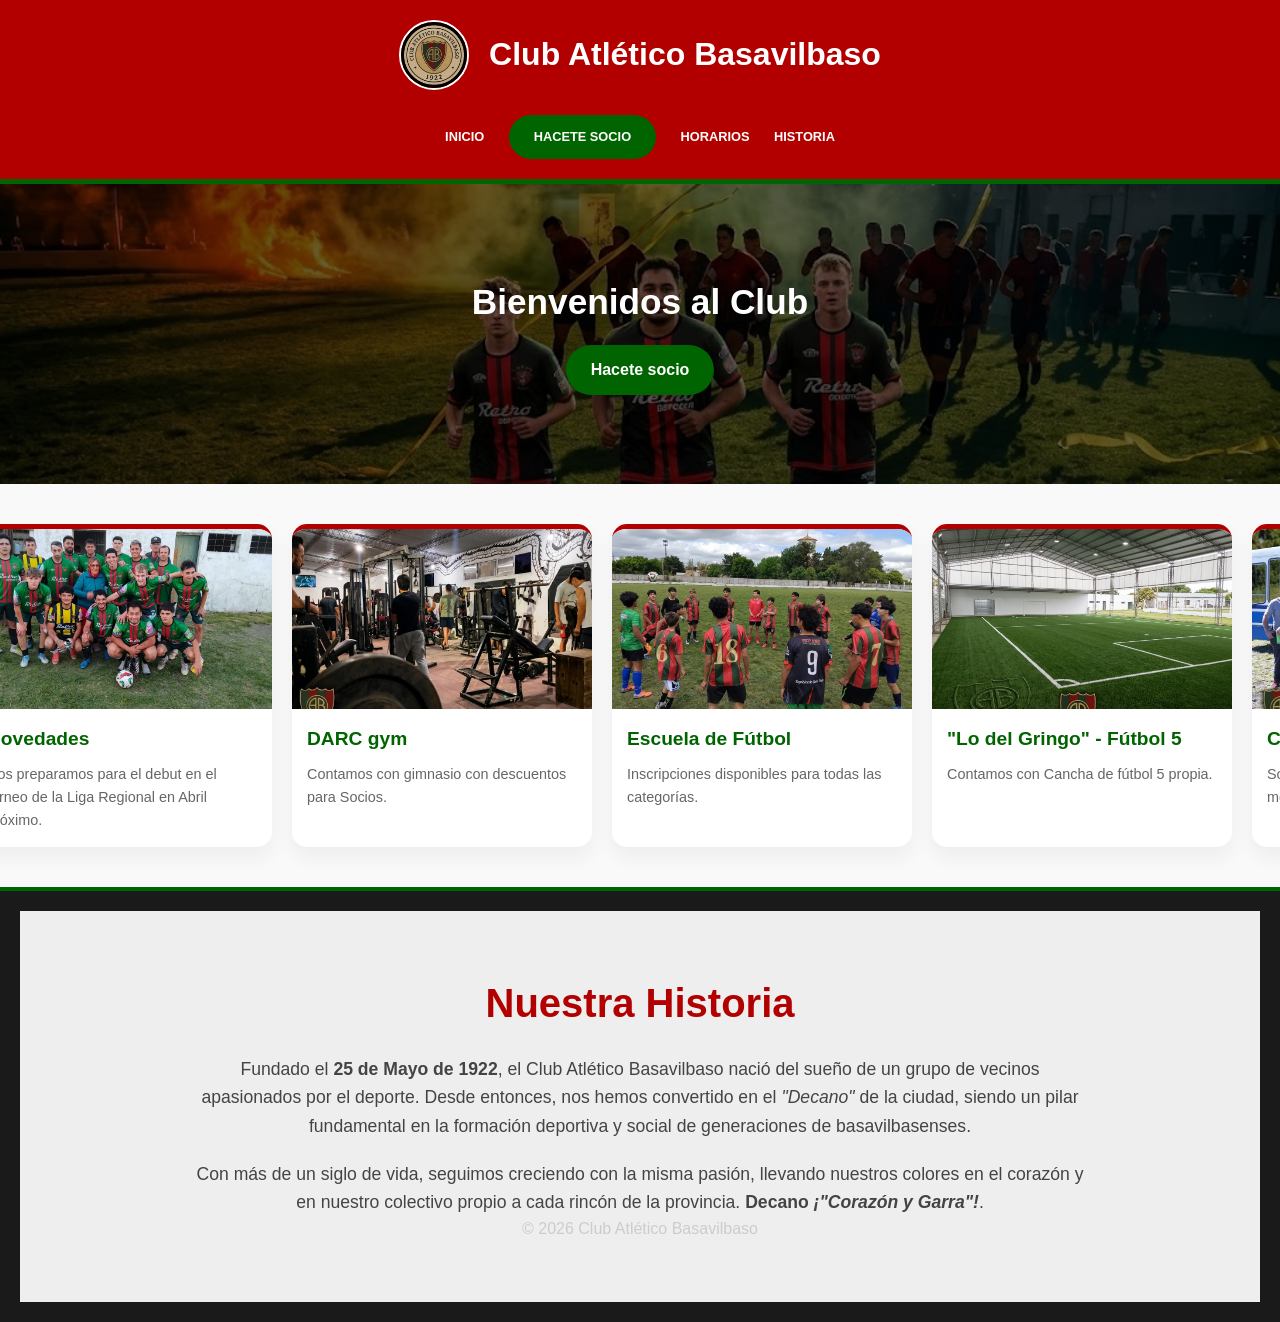
==== index.html @ 32318f72 "Add files via upload" ====
﻿<!DOCTYPE html>
<html lang="es">
<head>
    <meta charset="UTF-8">
    <meta name="viewport" content="width=device-width, initial-scale=1.0">
    <title>Club Atlético Basavilbaso</title>
    
    <style>
        * {
            box-sizing: border-box;
            margin: 0;
            padding: 0;
        }

        body {
            font-family: 'Segoe UI', Arial, sans-serif;
            line-height: 1.6;
            background-color: #f9f9f9;
            color: #333;
            overflow-x: hidden;
        }

        /* ENCABEZADO */
        header {
            background-color: #b20000;
            color: white;
            padding: 20px;
            text-align: center;
            border-bottom: 5px solid #006400;
        }

        .header-content {
            display: flex;
            align-items: center;
            justify-content: center;
            gap: 20px;
            margin-bottom: 10px;
        }

        .escudo {
            height: 70px;
            width: 70px;
            border-radius: 50%;
            border: 2px solid white;
            object-fit: cover;
        }

        nav a {
            color: white;
            margin: 0 10px;
            text-decoration: none;
            font-weight: bold;
            text-transform: uppercase;
            font-size: 0.8rem;
        }

        /* HERO */
        .hero {
            background: linear-gradient(rgba(0,0,0,0.6), rgba(0,0,0,0.6)), url("cancha3.jpg") center/cover;
            height: 300px;
            display: flex;
            flex-direction: column;
            align-items: center;
            justify-content: center;
            color: white;
            text-align: center;
        }

        .hero h2 { font-size: 2.2rem; }

        .hero button {
            padding: 12px 25px;
            border: none;
            background: #006400;
            color: white;
            font-weight: bold;
            cursor: pointer;
            border-radius: 50px;
            margin-top: 15px;
            transition: 0.3s;
        }

        /* NOTICIAS CON SCROLL AUTOMÁTICO */
        .noticias-container {
            width: 100%;
            overflow-x: auto; /* Permite scroll manual también */
            padding: 40px 0;
            white-space: nowrap; /* Alinea las tarjetas en una sola fila */
            scrollbar-width: none; /* Oculta scroll en Firefox */
        }

        .noticias-container::-webkit-scrollbar { display: none; } /* Oculta scroll en Chrome/Safari */

        .noticias-track {
            display: inline-flex;
            gap: 20px;
            padding: 0 20px;
        }

        .card {
            background: white;
            border-radius: 15px;
            width: 300px; /* Ancho fijo para que el scroll funcione bien */
            box-shadow: 0px 10px 20px rgba(0,0,0,0.05);
            border-top: 5px solid #b20000;
            overflow: hidden;
            display: flex;
            flex-direction: column;
            white-space: normal; /* Permite que el texto adentro se rompa normal */
        }

        /* CORRECCIÓN DE IMÁGENES EN TARJETAS */
        .card img {
            width: 100%;
            height: 180px;
            object-fit: cover; /* Hace que todas las fotos midan lo mismo sin deformarse */
        }

        .card-content {
            padding: 15px;
        }

        .card h3 { color: #006400; margin-bottom: 8px; font-size: 1.2rem; }
        .card p { font-size: 0.9rem; color: #666; }

        footer {
            text-align: center;
            padding: 20px;
            background: #1a1a1a;
            color: #ccc;
            border-top: 4px solid #006400;
        }
		.btn-socio {
    display: inline-block;
    padding: 12px 25px;
    background: #006400;
    color: white;
    font-weight: bold;
    text-decoration: none;
    border-radius: 50px;
    margin-top: 15px;
    transition: 0.3s;
}

.btn-socio:hover {
    background: #004d00;
    transform: scale(1.05);
}
/* Grilla de servicios (Gym, Box y Fútbol 5) */
.servicios-grid {
    display: flex;
    flex-wrap: wrap;
    gap: 20px;
    justify-content: center;
    max-width: 1000px; /* Un poco más ancho para que entren las 3 en una fila */
    margin: 0 auto;
}

.servicio-card {
    background: #f9f9f9;
    padding: 25px;
    border-radius: 12px;
    border: 1px solid #ddd;
    box-shadow: 0 4px 6px rgba(0,0,0,0.05);
    
    /* ESTO ALINEA LOS CUADROS */
    flex: 1; 
    min-width: 280px; 
    max-width: 320px;
    
    /* ESTO ALINEA EL CONTENIDO INTERNO */
    display: flex;
    flex-direction: column;
    justify-content: space-between; /* Empuja el botón/badge al fondo */
    text-align: center;
    transition: transform 0.3s;
}

.servicio-card:hover {
    transform: translateY(-5px);
    border-color: #b20000;
}

.servicio-card h3 {
    color: #b20000;
    margin-bottom: 15px;
    font-size: 1.3rem;
    min-height: 3.5rem; /* Reserva espacio para que los títulos largos no muevan todo */
    display: flex;
    align-items: center;
    justify-content: center;
}

.servicio-card p {
    margin-bottom: 5px;
    font-size: 1rem;
}

.badge, .btn-reserva {
    align-self: center; /* Centra el elemento final */
    margin-top: auto;   /* Lo empuja hacia abajo para que todos terminen a la misma altura */
}
    </style>
</head>
<body>

<header>
    <div class="header-content">
        <img src="logo.jpg" alt="Escudo C.A.B." class="escudo">
        <h1>Club Atlético Basavilbaso</h1>
    </div>
    <nav>
    <a href="#">Inicio</a>
    <a href="socios/registro.html" class="btn-socio">Hacete socio</a> <a href="#horarios">Horarios</a> <a href="#historia">Historia</a> </nav>
</header>

<section class="hero">
    <h2>Bienvenidos al Club</h2>
    <a href="socios/registro.html" target="_blank" rel="noopener noreferrer" class="btn-socio">Hacete socio</a>
</section>

<div class="noticias-container" id="slider">
    <div class="noticias-track">
        <div class="card">
            <img src="primera.jpg" alt="Primera C.A.B.">
            <div class="card-content">
                <h3>Novedades</h3>
                <p>Nos preparamos para el debut en el torneo de la Liga Regional en Abril próximo.</p>
            </div>
        </div>

        <div class="card">
            <img src="gym1.jpg" alt="Gimnasio">
            <div class="card-content">
                <h3>DARC gym</h3>
                <p>Contamos con gimnasio con descuentos para Socios.</p>
            </div>
        </div>

        <div class="card">
            <img src="infantil1.jpg" alt="Divisiones infantiles">
            <div class="card-content">
                <h3>Escuela de Fútbol</h3>
                <p>Inscripciones disponibles para todas las categorías.</p>
            </div>
        </div>

        <div class="card">
            <img src="futbol5.jpg" alt="Cancha fútbol5">
            <div class="card-content">
                <h3>"Lo del Gringo" - Fútbol 5</h3>
                <p>Contamos con Cancha de fútbol 5 propia.</p>
            </div>
			 </div>
			<div class="card">
            <img src="colectivo.jpg" alt="Colectivo">
            <div class="card-content">
                <h3>Colectivo Propio</h3>
                <p>Somo el único club local que cuenta con movilidad propia.</p>
            </div>
        </div>

        <div class="card">
            <img src="box1.jpg" alt="Escuela de box">
            <div class="card-content">
                <h3>Escuela de Boxeo</h3>
                <p>"Corales", escuela de Box del Club Atlético Basavilbaso.</p>
            </div>
			
        </div>
    </div>
</div>

<footer>
	<section id="historia" style="padding: 60px 20px; background-color: #eee; text-align: center;">
    <div style="max-width: 900px; margin: auto;">
        <h2 style="color: #b20000; font-size: 2.5rem; margin-bottom: 20px;">Nuestra Historia</h2>
        <p style="font-size: 1.1rem; color: #444; margin-bottom: 20px;">
            Fundado el <strong>25 de Mayo de 1922</strong>, el Club Atlético Basavilbaso nació del sueño de un grupo de vecinos apasionados por el deporte. Desde entonces, nos hemos convertido en el <em>"Decano"</em> de la ciudad, siendo un pilar fundamental en la formación deportiva y social de generaciones de basavilbasenses.
        </p>
        <p style="font-size: 1.1rem; color: #444;">
            Con más de un siglo de vida, seguimos creciendo con la misma pasión, llevando nuestros colores en el corazón y en nuestro colectivo propio a cada rincón de la provincia. <strong>Decano <em>¡"Corazón y Garra"!</em></strong>.
        </p>
		<p>© 2026 Club Atlético Basavilbaso</p>
    </div>
</section>
</footer>

<script>
 
    // SCRIPT PARA QUE LAS NOTICIAS CORRAN SOLAS
    const slider = document.getElementById('slider');
    let scrollAmount = 0;
    let step = 1; // Velocidad del movimiento

    function autoScroll() {
        scrollAmount += step;
        if (scrollAmount >= slider.scrollWidth - slider.clientWidth) {
            scrollAmount = 0; // Reinicia al llegar al final
        }
        slider.scrollLeft = scrollAmount;
    }

    // Ejecuta la función cada 30 milisegundos
    let scrollInterval = setInterval(autoScroll, 30);

    // Pausa el movimiento si el usuario pone el mouse encima
    slider.addEventListener('mouseover', () => clearInterval(scrollInterval));
    slider.addEventListener('mouseout', () => scrollInterval = setInterval(autoScroll, 30));
</script>

</body>
</html>
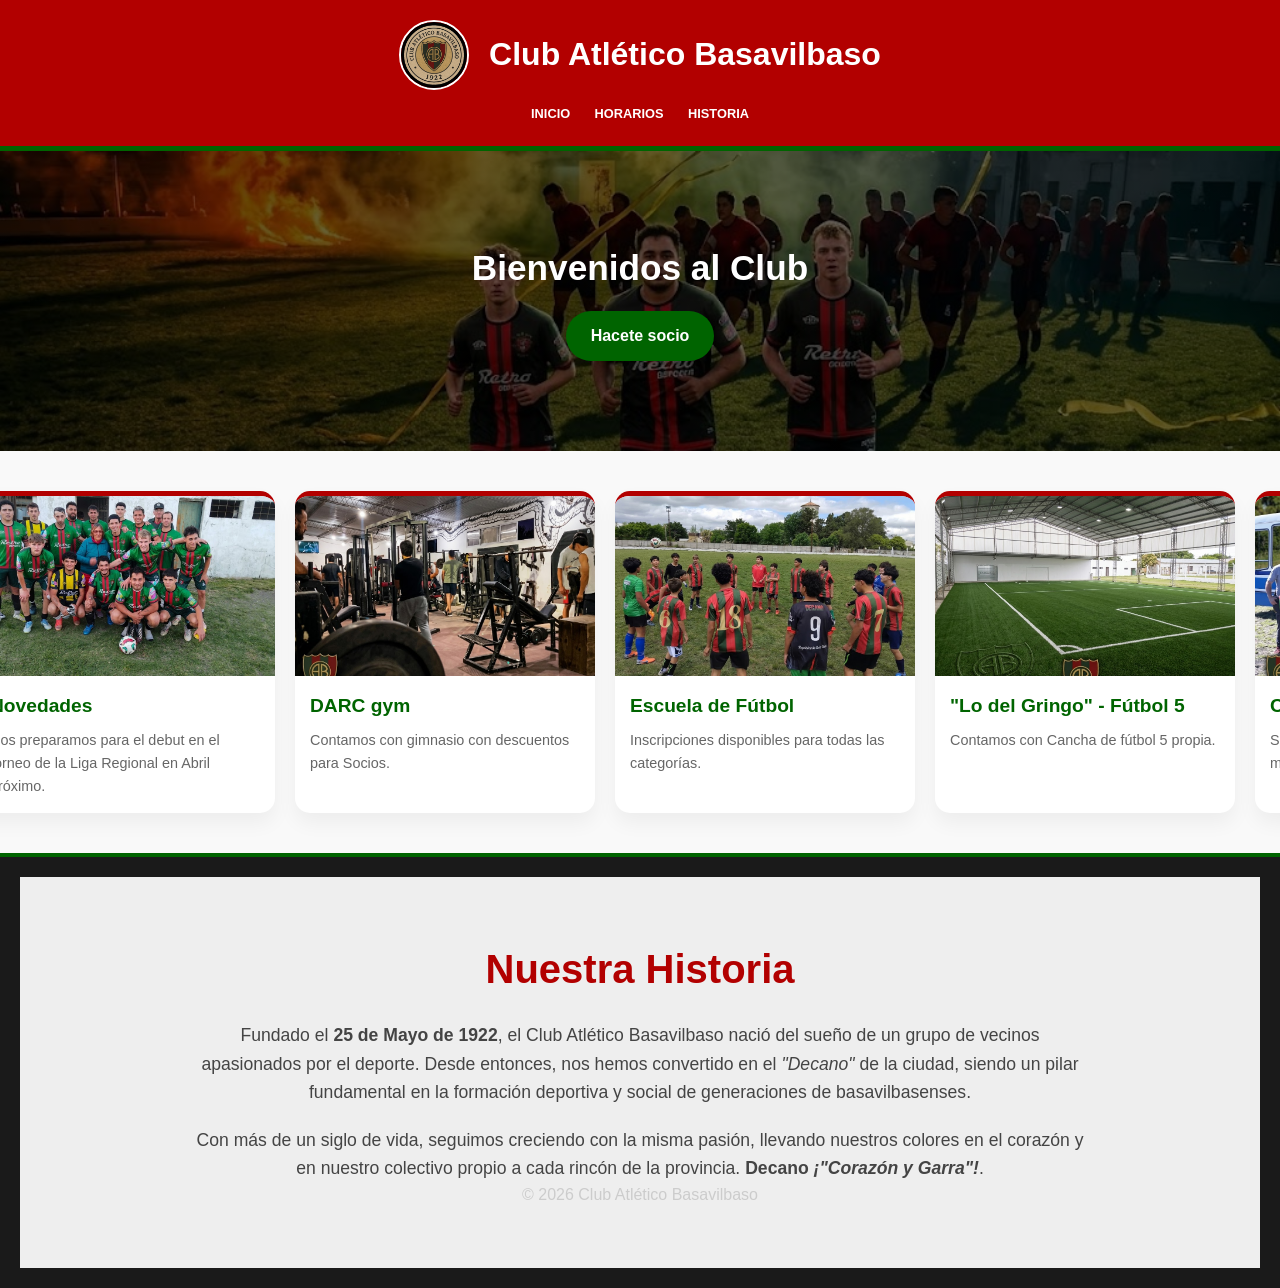
==== commit c7ba43df: "Update index.html" ====
--- a/index.html
+++ b/index.html
@@ -211,7 +211,7 @@
     </div>
     <nav>
     <a href="#">Inicio</a>
-    <a href="socios/registro.html" class="btn-socio">Hacete socio</a> <a href="#horarios">Horarios</a> <a href="#historia">Historia</a> </nav>
+    <a href="#horarios">Horarios</a> <a href="#historia">Historia</a> </nav>
 </header>
 
 <section class="hero">
@@ -310,4 +310,4 @@
 </script>
 
 </body>
-</html>+</html>
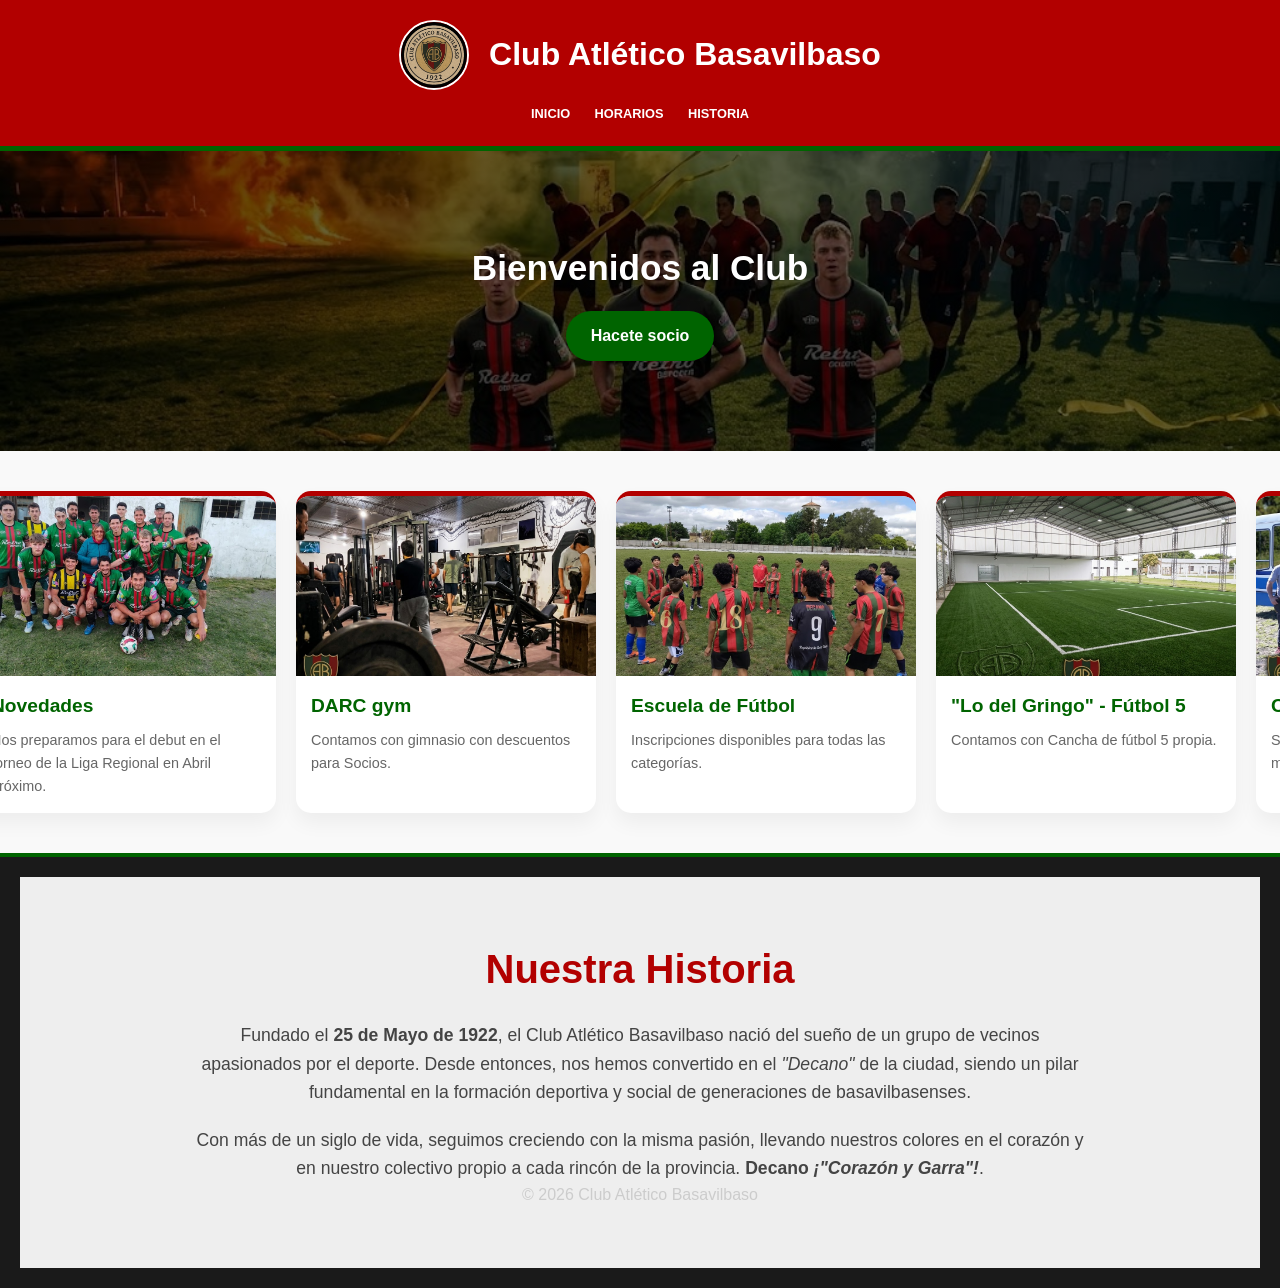
==== commit 8006e3d1: "Update index.html" ====
--- a/index.html
+++ b/index.html
@@ -216,7 +216,7 @@
 
 <section class="hero">
     <h2>Bienvenidos al Club</h2>
-    <a href="socios/registro.html" target="_blank" rel="noopener noreferrer" class="btn-socio">Hacete socio</a>
+    <a href="registro.html" target="_blank" rel="noopener noreferrer" class="btn-socio">Hacete socio</a>
 </section>
 
 <div class="noticias-container" id="slider">
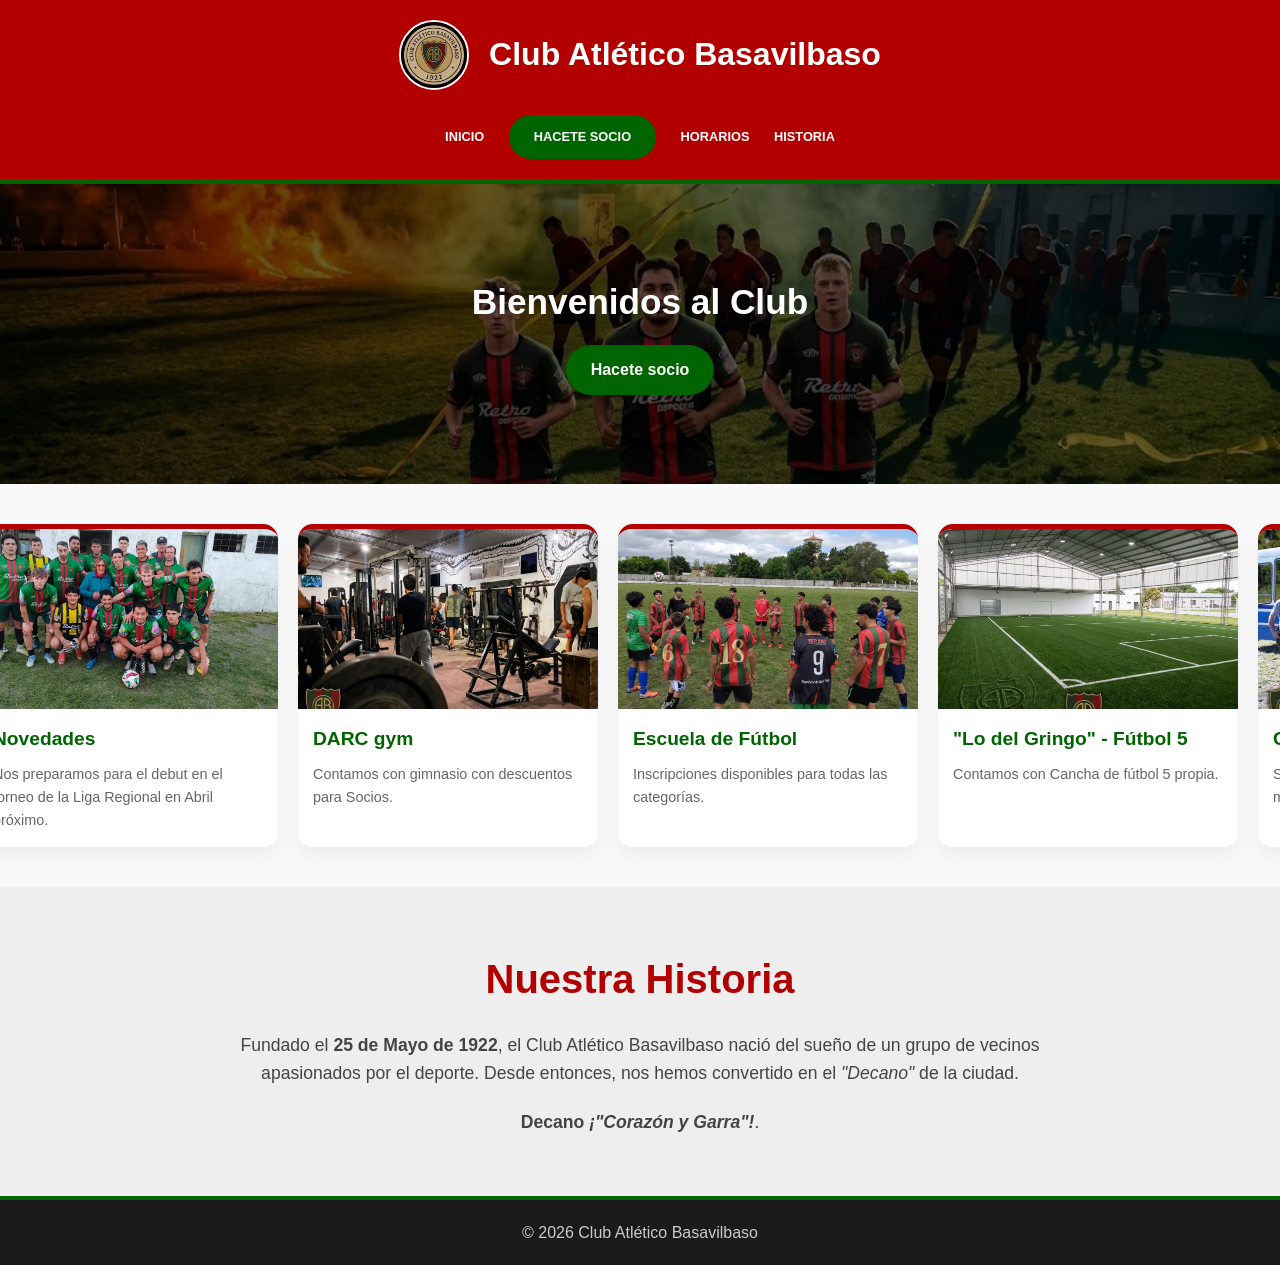
==== commit daa9ef1e: "Refactor index.html to improve structure and content" ====
--- a/index.html
+++ b/index.html
@@ -1,4 +1,4 @@
-﻿<!DOCTYPE html>
+<!DOCTYPE html>
 <html lang="es">
 <head>
     <meta charset="UTF-8">
@@ -68,28 +68,33 @@
 
         .hero h2 { font-size: 2.2rem; }
 
-        .hero button {
+        .btn-socio {
+            display: inline-block;
             padding: 12px 25px;
-            border: none;
             background: #006400;
             color: white;
             font-weight: bold;
-            cursor: pointer;
+            text-decoration: none;
             border-radius: 50px;
             margin-top: 15px;
             transition: 0.3s;
         }
 
+        .btn-socio:hover {
+            background: #004d00;
+            transform: scale(1.05);
+        }
+
         /* NOTICIAS CON SCROLL AUTOMÁTICO */
         .noticias-container {
             width: 100%;
-            overflow-x: auto; /* Permite scroll manual también */
+            overflow-x: auto;
             padding: 40px 0;
-            white-space: nowrap; /* Alinea las tarjetas en una sola fila */
-            scrollbar-width: none; /* Oculta scroll en Firefox */
-        }
-
-        .noticias-container::-webkit-scrollbar { display: none; } /* Oculta scroll en Chrome/Safari */
+            white-space: nowrap;
+            scrollbar-width: none;
+        }
+
+        .noticias-container::-webkit-scrollbar { display: none; }
 
         .noticias-track {
             display: inline-flex;
@@ -100,20 +105,19 @@
         .card {
             background: white;
             border-radius: 15px;
-            width: 300px; /* Ancho fijo para que el scroll funcione bien */
+            width: 300px;
             box-shadow: 0px 10px 20px rgba(0,0,0,0.05);
             border-top: 5px solid #b20000;
             overflow: hidden;
             display: flex;
             flex-direction: column;
-            white-space: normal; /* Permite que el texto adentro se rompa normal */
-        }
-
-        /* CORRECCIÓN DE IMÁGENES EN TARJETAS */
+            white-space: normal;
+        }
+
         .card img {
             width: 100%;
             height: 180px;
-            object-fit: cover; /* Hace que todas las fotos midan lo mismo sin deformarse */
+            object-fit: cover;
         }
 
         .card-content {
@@ -130,76 +134,12 @@
             color: #ccc;
             border-top: 4px solid #006400;
         }
-		.btn-socio {
-    display: inline-block;
-    padding: 12px 25px;
-    background: #006400;
-    color: white;
-    font-weight: bold;
-    text-decoration: none;
-    border-radius: 50px;
-    margin-top: 15px;
-    transition: 0.3s;
-}
-
-.btn-socio:hover {
-    background: #004d00;
-    transform: scale(1.05);
-}
-/* Grilla de servicios (Gym, Box y Fútbol 5) */
-.servicios-grid {
-    display: flex;
-    flex-wrap: wrap;
-    gap: 20px;
-    justify-content: center;
-    max-width: 1000px; /* Un poco más ancho para que entren las 3 en una fila */
-    margin: 0 auto;
-}
-
-.servicio-card {
-    background: #f9f9f9;
-    padding: 25px;
-    border-radius: 12px;
-    border: 1px solid #ddd;
-    box-shadow: 0 4px 6px rgba(0,0,0,0.05);
-    
-    /* ESTO ALINEA LOS CUADROS */
-    flex: 1; 
-    min-width: 280px; 
-    max-width: 320px;
-    
-    /* ESTO ALINEA EL CONTENIDO INTERNO */
-    display: flex;
-    flex-direction: column;
-    justify-content: space-between; /* Empuja el botón/badge al fondo */
-    text-align: center;
-    transition: transform 0.3s;
-}
-
-.servicio-card:hover {
-    transform: translateY(-5px);
-    border-color: #b20000;
-}
-
-.servicio-card h3 {
-    color: #b20000;
-    margin-bottom: 15px;
-    font-size: 1.3rem;
-    min-height: 3.5rem; /* Reserva espacio para que los títulos largos no muevan todo */
-    display: flex;
-    align-items: center;
-    justify-content: center;
-}
-
-.servicio-card p {
-    margin-bottom: 5px;
-    font-size: 1rem;
-}
-
-.badge, .btn-reserva {
-    align-self: center; /* Centra el elemento final */
-    margin-top: auto;   /* Lo empuja hacia abajo para que todos terminen a la misma altura */
-}
+
+        #historia {
+            padding: 60px 20px;
+            background-color: #eee;
+            text-align: center;
+        }
     </style>
 </head>
 <body>
@@ -210,13 +150,16 @@
         <h1>Club Atlético Basavilbaso</h1>
     </div>
     <nav>
-    <a href="#">Inicio</a>
-    <a href="#horarios">Horarios</a> <a href="#historia">Historia</a> </nav>
+        <a href="#">Inicio</a>
+        <a href="registro.html" class="btn-socio">Hacete socio</a> 
+        <a href="#horarios">Horarios</a> 
+        <a href="#historia">Historia</a> 
+    </nav>
 </header>
 
 <section class="hero">
     <h2>Bienvenidos al Club</h2>
-    <a href="registro.html" target="_blank" rel="noopener noreferrer" class="btn-socio">Hacete socio</a>
+    <a href="registro.html" class="btn-socio">Hacete socio</a>
 </section>
 
 <div class="noticias-container" id="slider">
@@ -251,12 +194,13 @@
                 <h3>"Lo del Gringo" - Fútbol 5</h3>
                 <p>Contamos con Cancha de fútbol 5 propia.</p>
             </div>
-			 </div>
-			<div class="card">
+        </div>
+        
+        <div class="card">
             <img src="colectivo.jpg" alt="Colectivo">
             <div class="card-content">
                 <h3>Colectivo Propio</h3>
-                <p>Somo el único club local que cuenta con movilidad propia.</p>
+                <p>Somos el único club local que cuenta con movilidad propia.</p>
             </div>
         </div>
 
@@ -266,45 +210,41 @@
                 <h3>Escuela de Boxeo</h3>
                 <p>"Corales", escuela de Box del Club Atlético Basavilbaso.</p>
             </div>
-			
         </div>
     </div>
 </div>
 
-<footer>
-	<section id="historia" style="padding: 60px 20px; background-color: #eee; text-align: center;">
+<section id="historia">
     <div style="max-width: 900px; margin: auto;">
         <h2 style="color: #b20000; font-size: 2.5rem; margin-bottom: 20px;">Nuestra Historia</h2>
         <p style="font-size: 1.1rem; color: #444; margin-bottom: 20px;">
-            Fundado el <strong>25 de Mayo de 1922</strong>, el Club Atlético Basavilbaso nació del sueño de un grupo de vecinos apasionados por el deporte. Desde entonces, nos hemos convertido en el <em>"Decano"</em> de la ciudad, siendo un pilar fundamental en la formación deportiva y social de generaciones de basavilbasenses.
+            Fundado el <strong>25 de Mayo de 1922</strong>, el Club Atlético Basavilbaso nació del sueño de un grupo de vecinos apasionados por el deporte. Desde entonces, nos hemos convertido en el <em>"Decano"</em> de la ciudad.
         </p>
         <p style="font-size: 1.1rem; color: #444;">
-            Con más de un siglo de vida, seguimos creciendo con la misma pasión, llevando nuestros colores en el corazón y en nuestro colectivo propio a cada rincón de la provincia. <strong>Decano <em>¡"Corazón y Garra"!</em></strong>.
+            <strong>Decano <em>¡"Corazón y Garra"!</em></strong>.
         </p>
-		<p>© 2026 Club Atlético Basavilbaso</p>
     </div>
 </section>
+
+<footer>
+    <p>© 2026 Club Atlético Basavilbaso</p>
 </footer>
 
 <script>
- 
-    // SCRIPT PARA QUE LAS NOTICIAS CORRAN SOLAS
     const slider = document.getElementById('slider');
     let scrollAmount = 0;
-    let step = 1; // Velocidad del movimiento
+    let step = 1;
 
     function autoScroll() {
         scrollAmount += step;
         if (scrollAmount >= slider.scrollWidth - slider.clientWidth) {
-            scrollAmount = 0; // Reinicia al llegar al final
+            scrollAmount = 0;
         }
         slider.scrollLeft = scrollAmount;
     }
 
-    // Ejecuta la función cada 30 milisegundos
     let scrollInterval = setInterval(autoScroll, 30);
 
-    // Pausa el movimiento si el usuario pone el mouse encima
     slider.addEventListener('mouseover', () => clearInterval(scrollInterval));
     slider.addEventListener('mouseout', () => scrollInterval = setInterval(autoScroll, 30));
 </script>
